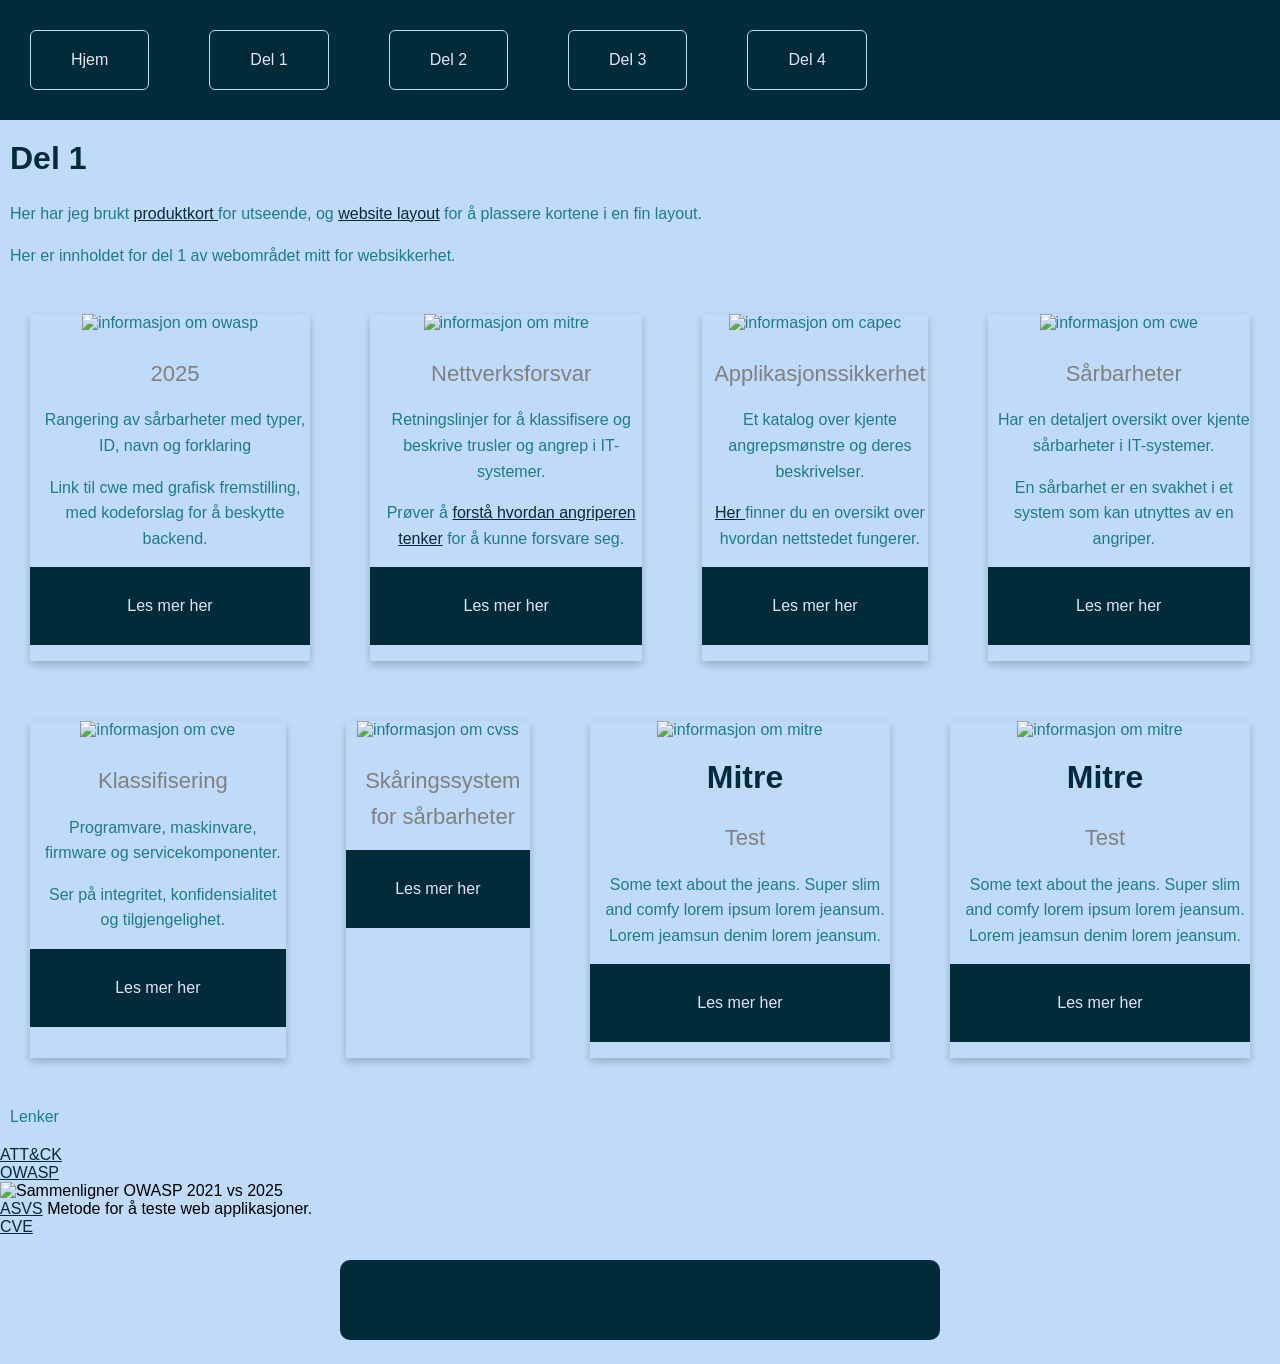
==== Del1.html @ e954f28a "261704" ====
<!DOCTYPE html>
<html>
<head>
    <title>Min portfolio</title>
    <meta charset="UTF-8">
    <link rel="icon" type="image/x-icon" href="live">
    <meta name="viewport" content="width=device-width, initial-scale=1.0"> <!-- Gjør designet responsivt etter størrelsen-->
<!-- width=device-width - gjør at designet tilpasses skjermbredden -->
 <!-- initial-scale=1.0 - setter utgangspunkt for zooming når siden først lastes i nettleseren -->
 <link rel="stylesheet" href="Flex.css">
</head>
<body>


<ul class="topnav">
    <li><a href="index.html">Hjem</a></li>
    <li><a href="Del1.html">Del 1</a></li>
    <li><a href="Del2.html">Del 2</a></li>
    <li><a href="#about">Del 3</a></li>
    <li><a href="#about">Del 4</a></li>
  </ul>
</topnav>


<main>
<h1>Del 1</h1>
<p>Her har jeg brukt <a href="https://www.w3schools.com/howto/howto_css_product_card.asp">produktkort </a> for utseende, og <a href="https://www.w3schools.com/css/css_website_layout.asp"> website layout</a> for å plassere kortene i en fin layout. </p>
<p>Her er innholdet for del 1 av webområdet mitt for websikkerhet.</p>

<div class="flex-container"> 
    <div class="card">
        <img src="Images/owasp.png" alt="informasjon om owasp" style="width:100%" height="200px">
        <h1></h1>
        <p class="price">2025</p>
        <p>Rangering av sårbarheter med typer, ID, navn og forklaring</p>
        <p>Link til cwe med grafisk fremstilling, med kodeforslag for å beskytte backend. </p>
        <p><ul class="linkcard"><li><a href="https://cwe.mitre.org/data/definitions/1450.html">Les mer her</a></li></ul></linkcard></p>
    </div>
    <div class="card">
        <img src="Images/mitre.png" alt="informasjon om mitre" style="width:100%" height="200px">
        <h1></h1>
        <p class="price">Nettverksforsvar</p>
        <p>Retningslinjer for å klassifisere og beskrive trusler og angrep i IT-systemer.</p>
        <p>Prøver å <a href="https://attack.mitre.org/resources/">forstå hvordan angriperen tenker</a> for å kunne forsvare seg.</p>
        <p><ul class="linkcard"><li><a href="https://attack.mitre.org/">Les mer her</a></li></ul></linkcard></p>
    </div>
    <div class="card">
        <img src="Images/capec.png" alt="informasjon om capec" style="width:100%" height="200px">
        <h1></h1>
        <p class="price">Applikasjonssikkerhet</p>
        <p>Et katalog over kjente angrepsmønstre og deres beskrivelser.</p>
        <p><a href="https://capec.mitre.org/about/new_to_capec.html">Her </a>finner du en oversikt over hvordan nettstedet fungerer. </p>
        <p><ul class="linkcard"><li><a href="https://capec.mitre.org/">Les mer her</a></li></ul></linkcard></p>
    </div>
    <div class="card">
        <img src="Images/cwe.svg" alt="informasjon om cwe" style="width:100%" height="200px">
        <h1></h1>
        <p class="price">Sårbarheter</p>
        <p>Har en detaljert oversikt over kjente sårbarheter i IT-systemer.</p>
        <p>En sårbarhet er en svakhet i et system som kan utnyttes av en angriper.</p>
        <p><ul class="linkcard"><li><a href="https://cwe.mitre.org/">Les mer her</a></li></ul></linkcard></p>
    </div>
</div>
<div class="flex-container"> 
    <div class="card">
        <img src="Images/cve.jpeg" alt="informasjon om cve" style="width:100%" height="200px">
        <h1></h1>
        <p class="price">Klassifisering</p>
        <p>Programvare, maskinvare, firmware og servicekomponenter.</p>
        <p>Ser på integritet, konfidensialitet og tilgjengelighet.</p>
        <p><ul class="linkcard"><li><a href="https://www.cvedetails.com/">Les mer her</a></li></ul></linkcard></p>
    </div>
    <div class="card">
        <img src="Images/cvss.svg" alt="informasjon om cvss" style="width:100%" height="200px">
        <h1></h1>
        <p class="price">Skåringssystem for sårbarheter</p>
        <p></p>
        <p></p>
        <p><ul class="linkcard"><li><a href="https://www.first.org/cvss/">Les mer her</a></li></ul></linkcard></p>
    </div>
    <div class="card">
        <img src="Images/mitre.png" alt="informasjon om mitre" style="width:100%">
        <h1>Mitre</h1>
        <p class="price">Test</p>
        <p>Some text about the jeans. Super slim and comfy lorem ipsum lorem jeansum. Lorem jeamsun denim lorem jeansum.</p>
        <p><ul class="linkcard"><li><a href="https://attack.mitre.org/">Les mer her</a></li></ul></linkcard></p>
    </div>
    <div class="card">
        <img src="Images/mitre.png" alt="informasjon om mitre" style="width:100%">
        <h1>Mitre</h1>
        <p class="price">Test</p>
        <p>Some text about the jeans. Super slim and comfy lorem ipsum lorem jeansum. Lorem jeamsun denim lorem jeansum.</p>
        <p><ul class="linkcard"><li><a href="https://attack.mitre.org/">Les mer her</a></li></ul></linkcard></p>
    </div>
</div>
</main>

<p>Lenker</p>
<a href="https://attack.mitre.org/" target="_blank">ATT&CK</a><br>
<a href="https://owasp.org/Top10/2025/" target="_blank">OWASP</a><br>
<img src="Images/OWASP_2025.png" alt="Sammenligner OWASP 2021 vs 2025" style="width:100%"><br>
<a href="https://owasp.org/www-project-application-security-verification-standard/" target="_blank">ASVS</a> Metode for å teste web applikasjoner. <br>
<a href="https://cve.mitre.org/" target="_blank">CVE</a><br>

<footer>
  <div class="footer">
       <a href="index.html">Hjem</a>
  </div>
</footer>

</body>
</html>
---- Flex.css ----
/*Fargekoder
 color: #022b3a;
 color: #1f7a8c;
 color: #bfdbf7;
 color: #e1e5f2;
 color: #ffffff; 
 Gentle Sea Breeze
 https://coolors.co/palette/022b3a-1f7a8c-bfdbf7-e1e5f2-ffffff
  */

*, *::before, *::after 
{ 
  box-sizing: border-box;
}
/* a CSS property value that forces an element's specified width and height to include its 
content, padding, and border. It prevents elements from expanding unexpectedly when padding or borders are added, 
making layout calculations much easier and more intuitive compared to the default content-box. */

h1 {
    color: #022b3a;
    margin-top: 20px;
    margin-bottom: 24px;
    margin-left: 10px;
}
p {
    color: #1f7a8c;
    line-height: 1.6;
    margin-bottom: 16px;
    margin-left: 10px;
}

a:link {
  color: #022b3a;
  background-color: transparent;
}

a:visited {
  color: #022b3a;
  background-color: transparent;
}

body {
    background-color:#bfdbf7;
    font-family:'Lucida Sans', 'Lucida Sans Regular', 'Lucida Grande', 'Lucida Sans Unicode', Geneva, Verdana, sans-serif;
    margin: 0;
    padding: 0;
}

 ul.topnav {
  list-style-type: none;
  margin: 0;
  padding: 0;
  overflow: hidden; 
  background-color: #022b3a;
}

ul.topnav li{
  float: left;
  }

ul.topnav li a {
  display: block;
  color: #e1e5f2;
  text-align: center;
  padding: 20px 40px;
  text-decoration: none;
  border: #bfdbf7 solid 1px; 
  border-radius: 6px;   /* valgfritt â€“ penere */ 
  margin: 30px;      
}

ul.topnav li a:hover:not(.active) {background-color: #1f7a8c;}

 ul.linkcard {
  list-style-type: none;
  margin: 0;
  padding: 0;
  overflow: hidden; 
  background-color: #022b3a;
}

ul.linkcard li a {
  display: block;
  color: #e1e5f2;
  text-align: center;
  padding: 10px 20px;
  text-decoration: none;
  border-radius: 6px;   /* valgfritt â€“ penere */ 
  margin: 20px;      
}

ul.linkcard li a:hover:not(.active) {background-color: #1f7a8c;}

@media screen and (max-width: 600px) {
    ul.topnav li.right,
    ul.topnav li {float: none;}
}


 main{
    background-color: #bfdbf7;
    color: #1f7a8c;
 }

.card {
  box-shadow: 0 4px 8px 0 rgba(0, 0, 0, 0.2);
  max-width: 300px;
  margin: auto;
  text-align: center;
  font-family: arial;
}

.price {
  color: grey;
  font-size: 22px;
}

div.flex-container {
  display: flex;
  flex-direction: row;
}

div.flex-container > div {
  margin: 30px;
}

/* Use media query and show the flex items vertically if screen width is less than 600px */
@media screen and (max-width:600px) {
  div.flex-container {
    flex-direction: column;
  }
}

  footer{
  width: min(600px, 90%); 
  background-color: #022b3a;  
  color: #e1e5f2;
  min-height: 80px;
  display: flex;
  justify-content: center;
  text-align: center;
  padding: 14px;
  align-items: center;
  border-radius: 10px;
  margin:24px auto;
 }
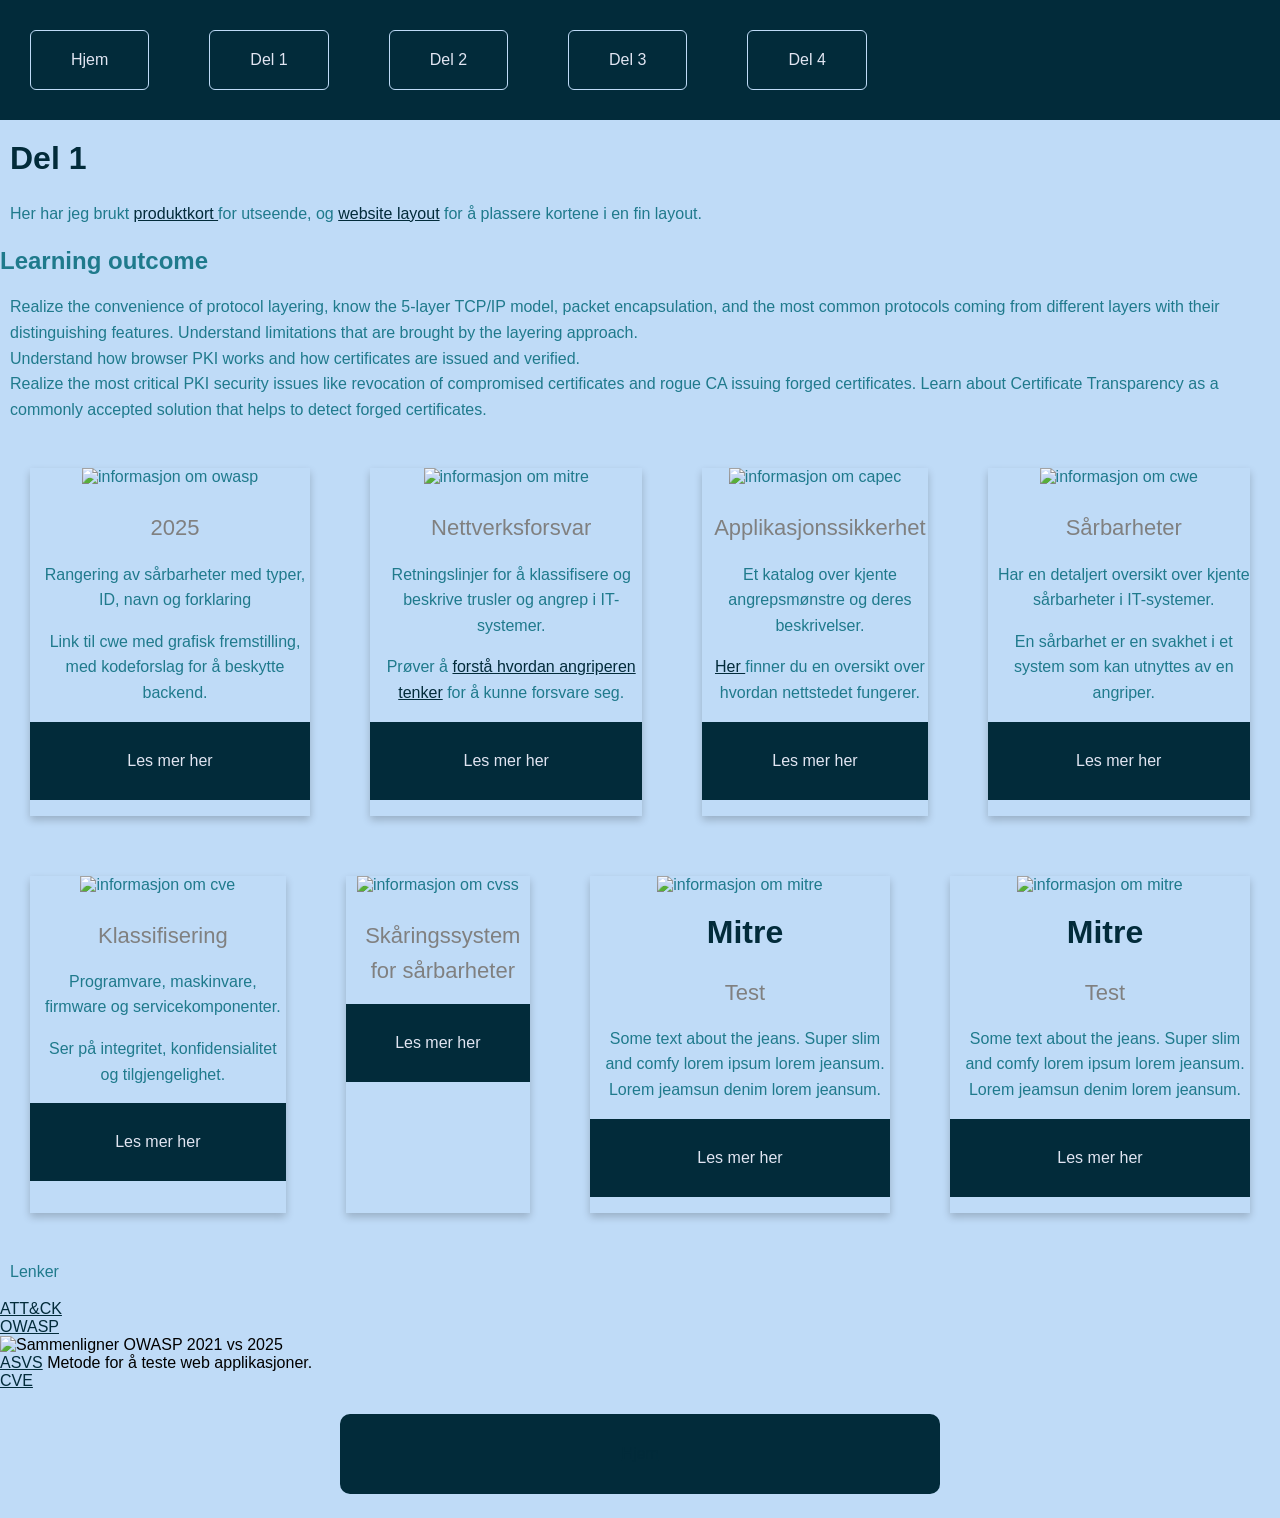
==== commit 39fa02c7: "Update Del1.html" ====
--- a/Del1.html
+++ b/Del1.html
@@ -25,7 +25,10 @@
 <main>
 <h1>Del 1</h1>
 <p>Her har jeg brukt <a href="https://www.w3schools.com/howto/howto_css_product_card.asp">produktkort </a> for utseende, og <a href="https://www.w3schools.com/css/css_website_layout.asp"> website layout</a> for å plassere kortene i en fin layout. </p>
-<p>Her er innholdet for del 1 av webområdet mitt for websikkerhet.</p>
+<h2>Learning outcome</h2>
+<p>Realize the convenience of protocol layering, know the 5-layer TCP/IP model, packet encapsulation, and the most common protocols coming from different layers with their distinguishing features. Understand limitations that are brought by the layering approach.<br>
+Understand how browser PKI works and how certificates are issued and verified.<br>
+Realize the most critical PKI security issues like revocation of compromised certificates and rogue CA issuing forged certificates. Learn about Certificate Transparency as a commonly accepted solution that helps to detect forged certificates.</p>
 
 <div class="flex-container"> 
     <div class="card">
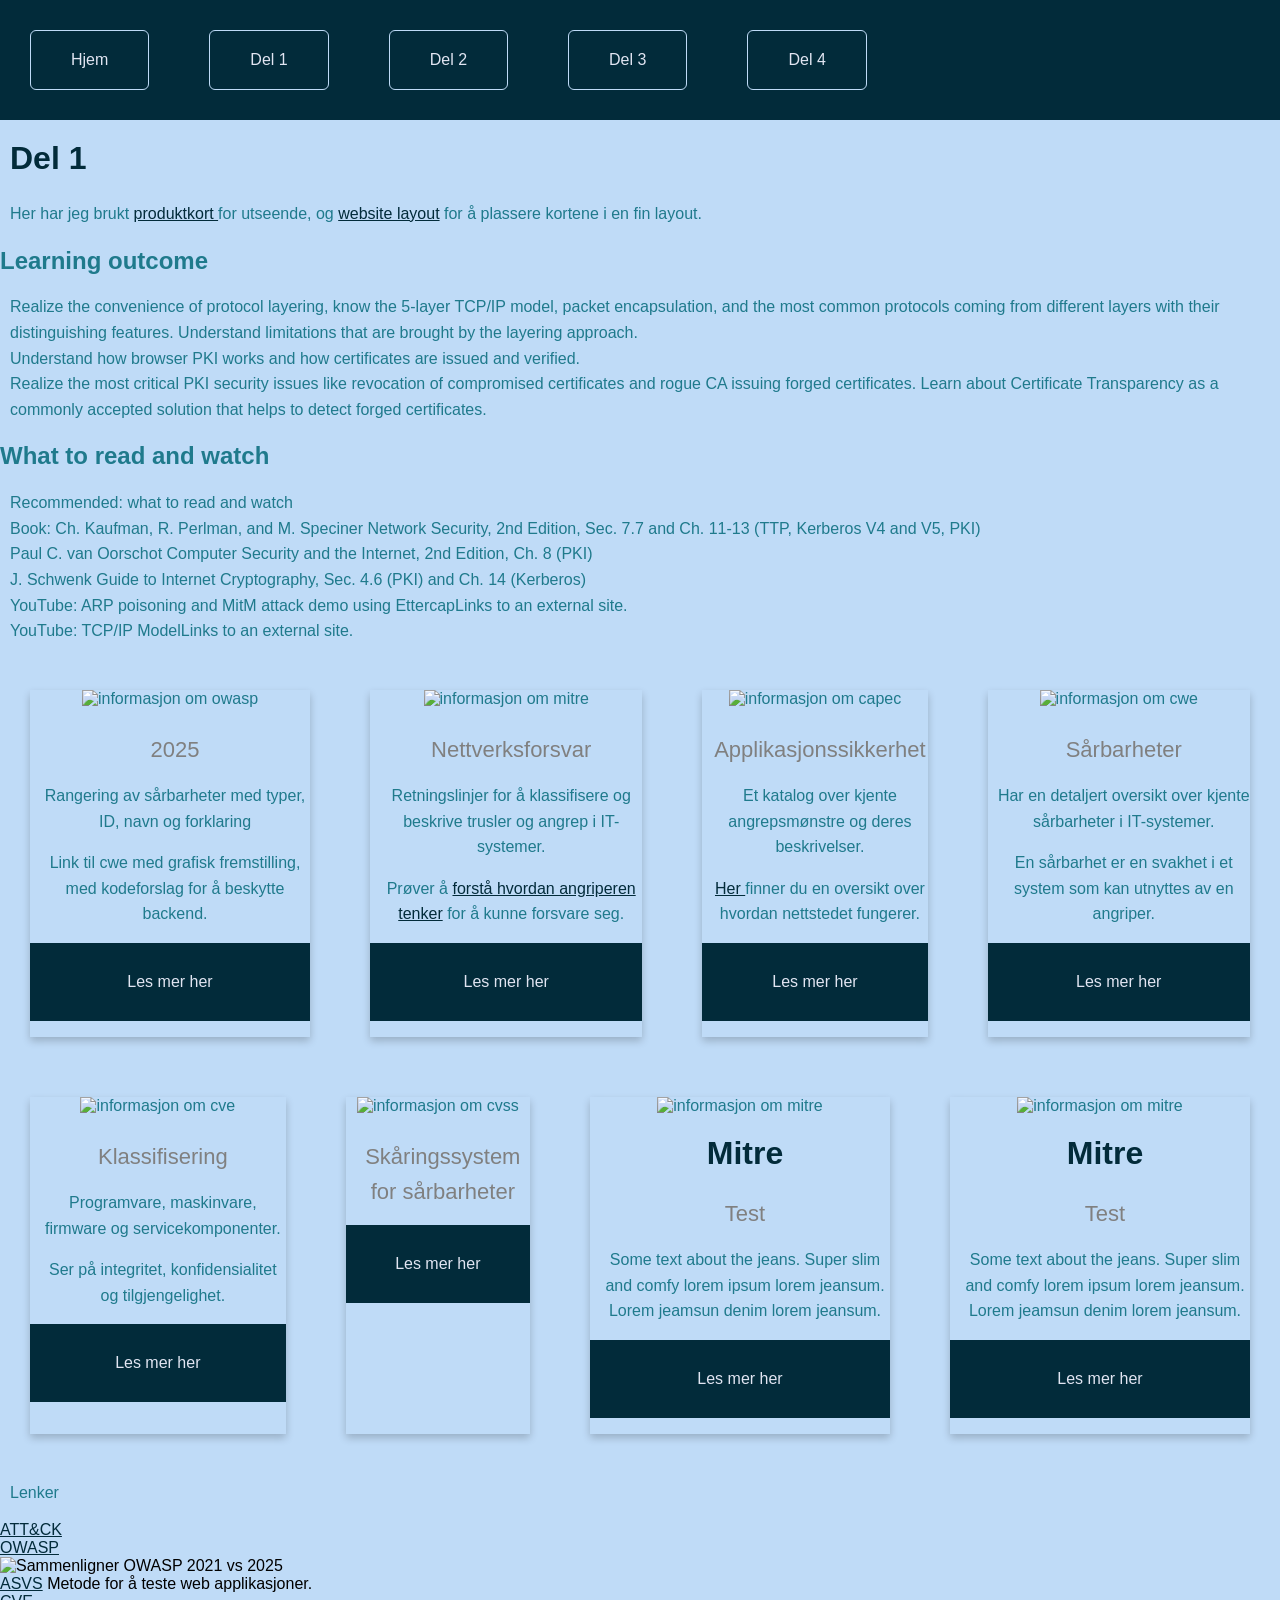
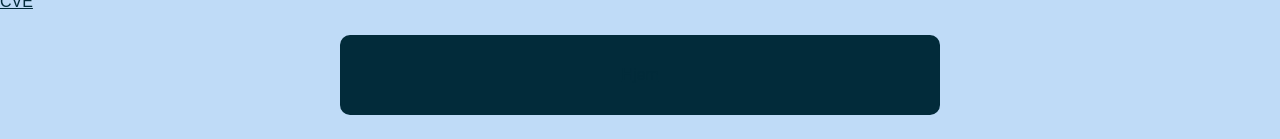
==== commit 2889f28d: "Update Del1.html" ====
--- a/Del1.html
+++ b/Del1.html
@@ -29,6 +29,15 @@
 <p>Realize the convenience of protocol layering, know the 5-layer TCP/IP model, packet encapsulation, and the most common protocols coming from different layers with their distinguishing features. Understand limitations that are brought by the layering approach.<br>
 Understand how browser PKI works and how certificates are issued and verified.<br>
 Realize the most critical PKI security issues like revocation of compromised certificates and rogue CA issuing forged certificates. Learn about Certificate Transparency as a commonly accepted solution that helps to detect forged certificates.</p>
+
+<h2>What to read and watch</h2>
+<p>Recommended: what to read and watch<br>
+
+Book: Ch. Kaufman, R. Perlman, and M. Speciner Network Security, 2nd Edition, Sec. 7.7 and Ch. 11-13 (TTP, Kerberos V4 and V5, PKI)<br>
+Paul C. van Oorschot Computer Security and the Internet, 2nd Edition, Ch. 8 (PKI)<br>
+J. Schwenk Guide to Internet Cryptography, Sec. 4.6 (PKI) and Ch. 14 (Kerberos)<br>
+YouTube: ARP poisoning and MitM attack demo using EttercapLinks to an external site.<br>
+YouTube: TCP/IP ModelLinks to an external site.</p>
 
 <div class="flex-container"> 
     <div class="card">
